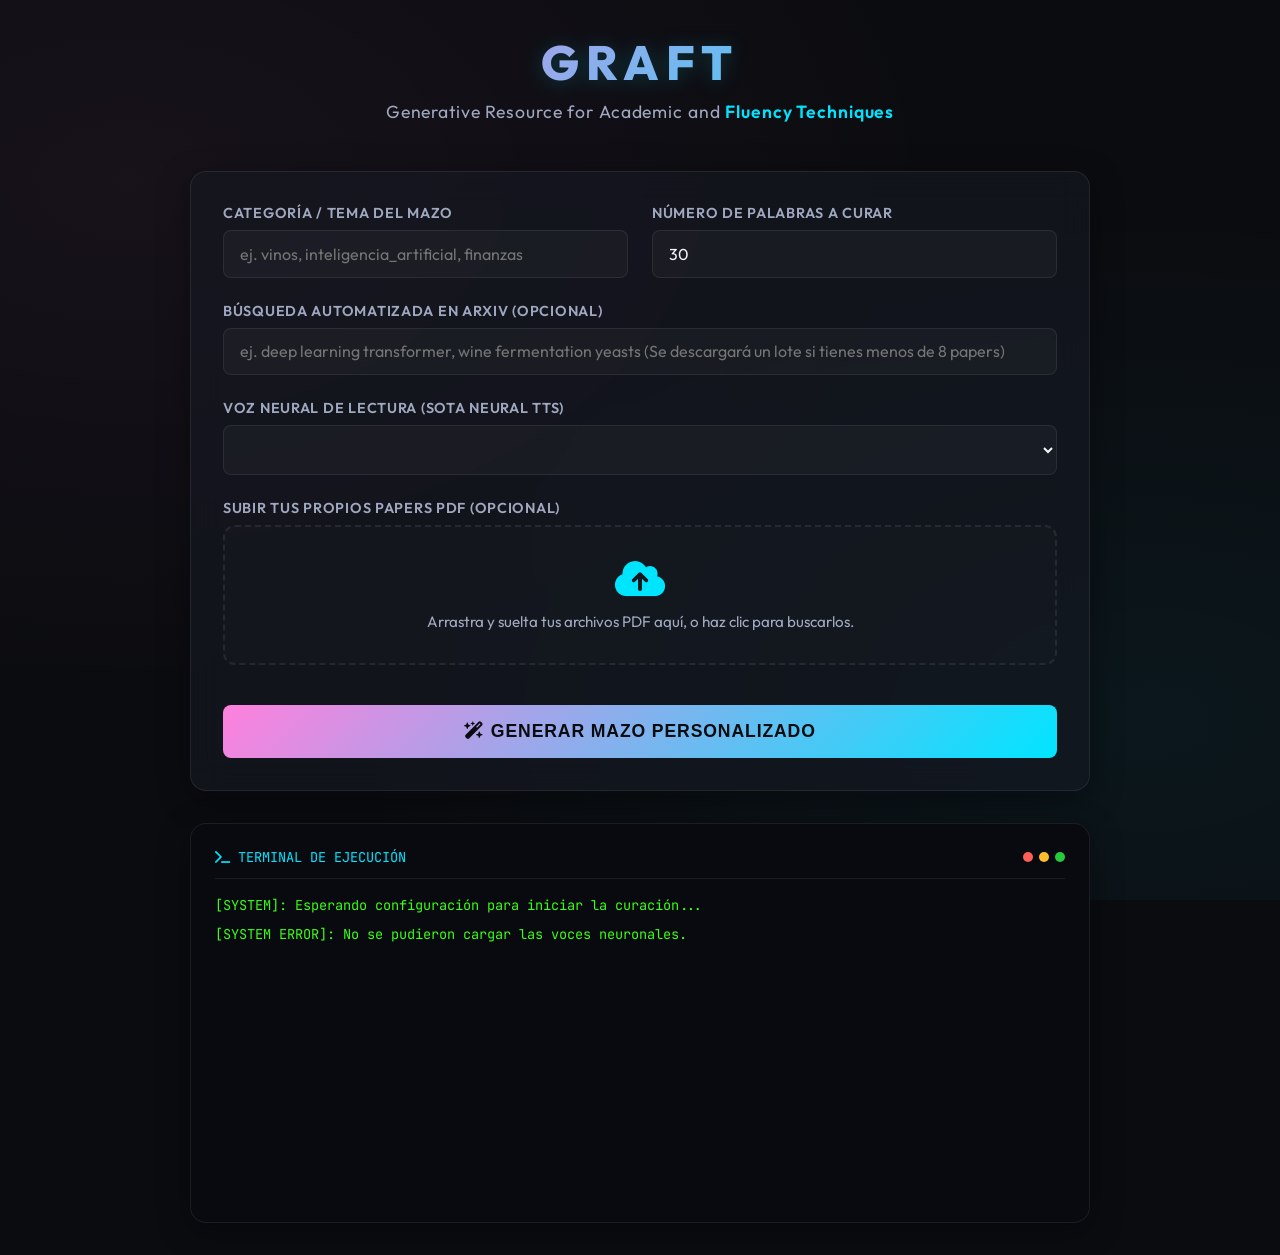
==== static/index.html @ f8f26b46 "Initial commit: GRAFT (Generative Resource for Academic and Fluency Techniques)" ====
<!DOCTYPE html>
<html lang="es">
<head>
    <meta charset="UTF-8">
    <meta name="viewport" content="width=device-width, initial-scale=1.0">
    <title>GRAFT - Generative Resource for Academic and Fluency Techniques</title>
    <link rel="stylesheet" href="/static/style.css">
    <link rel="stylesheet" href="https://cdnjs.cloudflare.com/ajax/libs/font-awesome/6.4.0/css/all.min.css">
</head>
<body>
    <div class="container">
        <!-- Branding Header -->
        <header>
            <h1>GRAFT</h1>
            <p class="subtitle">Generative Resource for Academic and <span>Fluency Techniques</span></p>
        </header>

        <!-- Main Form Panel -->
        <div class="card">
            <form id="graftForm" class="form-grid">
                <div class="input-group">
                    <label for="category">Categoría / Tema del Mazo</label>
                    <input type="text" id="category" name="category" placeholder="ej. vinos, inteligencia_artificial, finanzas" required>
                </div>

                <div class="input-group">
                    <label for="limit">Número de Palabras a Curar</label>
                    <input type="number" id="limit" name="limit" min="5" max="100" value="30" required>
                </div>

                <div class="input-group full-width">
                    <label for="query">Búsqueda Automatizada en arXiv (Opcional)</label>
                    <input type="text" id="query" name="query" placeholder="ej. deep learning transformer, wine fermentation yeasts (Se descargará un lote si tienes menos de 8 papers)">
                </div>

                <div class="input-group full-width">
                    <label for="voice">Voz Neural de Lectura (SOTA Neural TTS)</label>
                    <select id="voice" name="voice">
                        <!-- Loaded dynamically -->
                    </select>
                </div>

                <!-- Drag & Drop Zone -->
                <div class="input-group full-width">
                    <label>Subir tus propios Papers PDF (Opcional)</label>
                    <div id="dropzone" class="dropzone">
                        <i class="fa-solid fa-cloud-arrow-up"></i>
                        <p id="dropzoneText">Arrastra y suelta tus archivos PDF aquí, o haz clic para buscarlos.</p>
                        <input type="file" id="fileInput" multiple accept=".pdf" style="display: none;">
                        <div id="fileList" class="file-list" style="display: none;"></div>
                    </div>
                </div>

                <div class="full-width">
                    <button type="submit" id="submitBtn" class="btn-primary">
                        <i class="fa-solid fa-wand-magic-sparkles"></i> Generar Mazo Personalizado
                    </button>
                </div>
            </form>

            <!-- Download Panel -->
            <div id="downloadSection" class="download-section">
                <div class="download-title"><i class="fa-solid fa-circle-check"></i> ¡Mazo Compilado con Éxito!</div>
                <p style="font-size: 0.9rem; color: var(--text-secondary); margin-bottom: 1rem;">
                    Descarga tu archivo .apkg e impórtalo directamente en Anki en tu celular o computadora.
                </p>
                <a id="downloadBtn" href="#" class="btn-download">
                    <i class="fa-solid fa-file-arrow-down"></i> Descargar Mazo (.apkg)
                </a>
            </div>
        </div>

        <!-- Real-time Terminal Log Output -->
        <div class="card terminal-card">
            <div class="terminal-header">
                <div class="terminal-title"><i class="fa-solid fa-terminal"></i> Terminal de Ejecución</div>
                <div class="dot-group">
                    <div class="dot red"></div>
                    <div class="dot yellow"></div>
                    <div class="dot green"></div>
                </div>
            </div>
            <div id="terminal" class="terminal-body">
                <div>[SYSTEM]: Esperando configuración para iniciar la curación...</div>
            </div>
        </div>
    </div>

    <!-- JS Logic -->
    <script>
        const form = document.getElementById('graftForm');
        const categoryInput = document.getElementById('category');
        const limitInput = document.getElementById('limit');
        const queryInput = document.getElementById('query');
        const voiceSelect = document.getElementById('voice');
        const submitBtn = document.getElementById('submitBtn');
        const terminal = document.getElementById('terminal');
        const dropzone = document.getElementById('dropzone');
        const dropzoneText = document.getElementById('dropzoneText');
        const fileInput = document.getElementById('fileInput');
        const fileList = document.getElementById('fileList');
        const downloadSection = document.getElementById('downloadSection');
        const downloadBtn = document.getElementById('downloadBtn');

        let logEventSource = null;
        let selectedFiles = [];

        // 1. Fetch available voices on load
        async function loadVoices() {
            try {
                const res = await fetch('/api/voices');
                const voices = await res.json();
                voiceSelect.innerHTML = voices.map(v => 
                    `<option value="${v.id}">${v.name}</option>`
                ).join('');
            } catch (err) {
                printLog(`[SYSTEM ERROR]: No se pudieron cargar las voces neuronales.`);
            }
        }
        loadVoices();

        // 2. Logging helper
        function printLog(msg, color = null) {
            const line = document.createElement('div');
            line.textContent = msg;
            if (color) {
                line.style.color = color;
            }
            terminal.appendChild(line);
            terminal.scrollTop = terminal.scrollHeight;
        }

        // 3. Drag & Drop File Upload Handling
        dropzone.addEventListener('click', () => fileInput.click());

        dropzone.addEventListener('dragover', (e) => {
            e.preventDefault();
            dropzone.classList.add('dragover');
        });

        dropzone.addEventListener('dragleave', () => {
            dropzone.classList.remove('dragover');
        });

        dropzone.addEventListener('drop', (e) => {
            e.preventDefault();
            dropzone.classList.remove('dragover');
            handleFileSelection(e.dataTransfer.files);
        });

        fileInput.addEventListener('change', (e) => {
            handleFileSelection(e.target.files);
        });

        function handleFileSelection(files) {
            const category = categoryInput.value.trim();
            if (!category) {
                alert("Por favor, ingresa el nombre de la categoría primero para saber dónde guardar los PDFs.");
                return;
            }

            const pdfs = Array.from(files).filter(f => f.name.endsWith('.pdf'));
            if (pdfs.length === 0) {
                alert("Solo se admiten archivos en formato PDF.");
                return;
            }

            selectedFiles = pdfs;
            fileList.style.display = 'block';
            fileList.innerHTML = pdfs.map(f => `
                <div class="file-item">
                    <span><i class="fa-solid fa-file-pdf"></i> ${f.name}</span>
                    <span>(${(f.size / (1024 * 1024)).toFixed(2)} MB)</span>
                </div>
            `).join('');

            // Upload files immediately
            uploadFiles(category, pdfs);
        }

        async function uploadFiles(category, files) {
            printLog(`[SYSTEM]: Subiendo ${files.length} archivos PDF al servidor local...`);
            const formData = new FormData();
            formData.append('category', category);
            files.forEach(f => {
                formData.append('files', f);
            });

            try {
                const res = await fetch('/api/upload', {
                    method: 'POST',
                    body: formData
                });
                const data = await res.json();
                printLog(`[SYSTEM SUCCESS]: ${data.message}`, '#00E5FF');
                dropzoneText.textContent = `¡${files.length} archivos subidos correctamente!`;
            } catch (err) {
                printLog(`[SYSTEM ERROR]: Error al subir archivos: ${err}`, '#ff5f56');
            }
        }

        // 4. Form Submission and Log Streaming (SSE)
        form.addEventListener('submit', async (e) => {
            e.preventDefault();

            const category = categoryInput.value.trim();
            const limit = limitInput.value;
            const query = queryInput.value.trim();
            const voice = voiceSelect.value;

            if (!category) return;

            // Reset UI
            downloadSection.style.display = 'none';
            submitBtn.disabled = true;
            terminal.innerHTML = '';
            printLog(`[SYSTEM]: Inicializando pipeline de curación GRAFT...`);

            // Start generation via REST POST
            const formData = new FormData();
            formData.append('category', category);
            formData.append('limit', limit);
            formData.append('query', query);
            formData.append('voice', voice);

            try {
                const res = await fetch('/api/generate', {
                    method: 'POST',
                    body: formData
                });

                if (!res.ok) {
                    const errData = await res.json();
                    throw new Error(errData.detail || "Error al iniciar.");
                }

                // Connect to real-time logs via SSE
                connectLogStream(category);

            } catch (err) {
                printLog(`[SYSTEM ERROR]: ${err.message}`, '#ff5f56');
                submitBtn.disabled = false;
            }
        });

        function connectLogStream(category) {
            if (logEventSource) {
                logEventSource.close();
            }

            logEventSource = new EventSource('/api/logs');

            logEventSource.onmessage = (event) => {
                const line = event.data;
                
                // Color mappings for terminal clarity
                if (line.includes("SUCCESS:")) {
                    printLog(line, '#00FF87');
                    // Show download section
                    downloadBtn.href = `/api/download/${category}`;
                    downloadSection.style.display = 'block';
                    logEventSource.close();
                    submitBtn.disabled = false;
                } else if (line.includes("ERROR in pipeline")) {
                    printLog(line, '#ff5f56');
                    logEventSource.close();
                    submitBtn.disabled = false;
                } else if (line.includes("--- STEP")) {
                    printLog(line, '#FF80DD');
                } else if (line.includes("Executing command:")) {
                    printLog(line, '#a0a8c0');
                } else {
                    printLog(line);
                }
            };

            logEventSource.onerror = (err) => {
                // Connection might close naturally when worker finishes
                console.log("Log stream connection closed or error occurred:", err);
            };
        }
    </script>
</body>
</html>
---- static/style.css ----
@import url('https://fonts.googleapis.com/css2?family=Outfit:wght@300;400;600;800&family=JetBrains+Mono:wght@400;700&display=swap');

:root {
    --bg-color: #0b0c10;
    --card-bg: rgba(22, 26, 35, 0.65);
    --border-color: rgba(255, 255, 255, 0.08);
    --accent-magenta: #FF80DD;
    --accent-cyan: #00E5FF;
    --text-primary: #f5f6fa;
    --text-secondary: #a0a8c0;
    --terminal-bg: #090a0f;
    --btn-hover-glow: 0 0 15px rgba(0, 229, 255, 0.4);
}

* {
    margin: 0;
    padding: 0;
    box-sizing: border-box;
}

body {
    background-color: var(--bg-color);
    background-image: 
        radial-gradient(at 10% 20%, rgba(255, 128, 221, 0.05) 0px, transparent 50%),
        radial-gradient(at 90% 80%, rgba(0, 229, 255, 0.05) 0px, transparent 50%);
    background-attachment: fixed;
    color: var(--text-primary);
    font-family: 'Outfit', sans-serif;
    min-height: 100vh;
    display: flex;
    justify-content: center;
    align-items: center;
    padding: 2rem 1rem;
}

.container {
    max-width: 900px;
    width: 100%;
    display: grid;
    grid-template-columns: 1fr;
    gap: 2rem;
}

@media (min-width: 768px) {
    .container {
        grid-template-columns: 1fr;
    }
}

/* Header Branding */
header {
    text-align: center;
    margin-bottom: 1rem;
}

h1 {
    font-size: 3rem;
    font-weight: 800;
    letter-spacing: 0.15em;
    background: linear-gradient(135deg, var(--accent-magenta) 0%, var(--accent-cyan) 100%);
    -webkit-background-clip: text;
    -webkit-text-fill-color: transparent;
    margin-bottom: 0.5rem;
    text-transform: uppercase;
    filter: drop-shadow(0 2px 10px rgba(0, 229, 255, 0.2));
}

.subtitle {
    font-size: 1.1rem;
    color: var(--text-secondary);
    font-weight: 400;
    letter-spacing: 0.05em;
}

.subtitle span {
    color: var(--accent-cyan);
    font-weight: 600;
}

/* Glassmorphism Card Panels */
.card {
    background: var(--card-bg);
    border: 1px solid var(--border-color);
    border-radius: 16px;
    padding: 2rem;
    backdrop-filter: blur(16px);
    -webkit-backdrop-filter: blur(16px);
    box-shadow: 0 8px 32px 0 rgba(0, 0, 0, 0.37);
}

.form-grid {
    display: grid;
    grid-template-columns: 1fr;
    gap: 1.5rem;
}

@media (min-width: 600px) {
    .form-grid {
        grid-template-columns: 1fr 1fr;
    }
    .full-width {
        grid-column: span 2;
    }
}

.input-group {
    display: flex;
    flex-direction: column;
    gap: 0.5rem;
}

label {
    font-size: 0.9rem;
    font-weight: 600;
    color: var(--text-secondary);
    text-transform: uppercase;
    letter-spacing: 0.05em;
}

input, select, textarea {
    background: rgba(255, 255, 255, 0.03);
    border: 1px solid var(--border-color);
    border-radius: 8px;
    padding: 0.8rem 1rem;
    color: var(--text-primary);
    font-family: inherit;
    font-size: 1rem;
    transition: all 0.3s ease;
}

input:focus, select:focus, textarea:focus {
    outline: none;
    border-color: var(--accent-cyan);
    background: rgba(0, 229, 255, 0.02);
    box-shadow: 0 0 10px rgba(0, 229, 255, 0.1);
}

/* Drag and Drop Zone */
.dropzone {
    border: 2px dashed var(--border-color);
    border-radius: 12px;
    padding: 2rem;
    text-align: center;
    cursor: pointer;
    transition: all 0.3s ease;
    background: rgba(255, 255, 255, 0.01);
}

.dropzone:hover, .dropzone.dragover {
    border-color: var(--accent-cyan);
    background: rgba(0, 229, 255, 0.02);
}

.dropzone i {
    font-size: 2.5rem;
    color: var(--accent-cyan);
    margin-bottom: 0.8rem;
    display: block;
}

.dropzone p {
    font-size: 0.95rem;
    color: var(--text-secondary);
}

.dropzone .file-list {
    margin-top: 1rem;
    text-align: left;
    background: rgba(0, 0, 0, 0.2);
    border-radius: 6px;
    padding: 0.5rem;
    max-height: 120px;
    overflow-y: auto;
}

.file-item {
    font-size: 0.85rem;
    color: var(--accent-magenta);
    padding: 0.2rem 0.5rem;
    display: flex;
    justify-content: space-between;
}

/* Custom Buttons */
.btn-primary {
    background: linear-gradient(135deg, var(--accent-magenta) 0%, var(--accent-cyan) 100%);
    border: none;
    border-radius: 8px;
    color: #0b0c10;
    font-size: 1.1rem;
    font-weight: 700;
    padding: 1rem 2rem;
    cursor: pointer;
    transition: all 0.3s ease;
    text-transform: uppercase;
    letter-spacing: 0.05em;
    width: 100%;
    margin-top: 1rem;
}

.btn-primary:hover:not(:disabled) {
    transform: translateY(-2px);
    box-shadow: var(--btn-hover-glow);
}

.btn-primary:disabled {
    opacity: 0.5;
    cursor: not-allowed;
}

/* Real-time Virtual Terminal */
.terminal-card {
    display: flex;
    flex-direction: column;
    height: 400px;
    padding: 1.5rem;
    background: var(--terminal-bg);
    border: 1px solid var(--border-color);
}

.terminal-header {
    display: flex;
    justify-content: space-between;
    align-items: center;
    border-bottom: 1px solid var(--border-color);
    padding-bottom: 0.8rem;
    margin-bottom: 1rem;
}

.terminal-title {
    font-family: 'JetBrains Mono', monospace;
    font-size: 0.85rem;
    color: var(--accent-cyan);
    text-transform: uppercase;
}

.dot-group {
    display: flex;
    gap: 6px;
}

.dot {
    width: 10px;
    height: 10px;
    border-radius: 50%;
}

.dot.red { background: #ff5f56; }
.dot.yellow { background: #ffbd2e; }
.dot.green { background: #27c93f; }

.terminal-body {
    flex-grow: 1;
    overflow-y: auto;
    font-family: 'JetBrains Mono', monospace;
    font-size: 0.85rem;
    line-height: 1.6;
    color: #39ff14; /* Matrix Green */
    display: flex;
    flex-direction: column;
    gap: 0.4rem;
    padding-right: 0.5rem;
}

/* Success Download Overlay / Banner */
.download-section {
    display: none;
    text-align: center;
    margin-top: 1.5rem;
    padding: 1.5rem;
    border: 1px dashed var(--accent-cyan);
    border-radius: 12px;
    background: rgba(0, 229, 255, 0.03);
    animation: fadeIn 0.5s ease forwards;
}

@keyframes fadeIn {
    from { opacity: 0; transform: translateY(10px); }
    to { opacity: 1; transform: translateY(0); }
}

.download-title {
    color: var(--accent-cyan);
    font-size: 1.2rem;
    font-weight: 600;
    margin-bottom: 0.5rem;
}

.btn-download {
    background: linear-gradient(135deg, #00FF87 0%, #60EFFF 100%);
    color: #0b0c10;
    font-size: 1.1rem;
    font-weight: 700;
    border: none;
    border-radius: 8px;
    padding: 0.8rem 2rem;
    cursor: pointer;
    text-transform: uppercase;
    letter-spacing: 0.05em;
    display: inline-flex;
    align-items: center;
    gap: 0.5rem;
    transition: all 0.3s ease;
    margin-top: 0.5rem;
    box-shadow: 0 0 15px rgba(96, 239, 255, 0.3);
}

.btn-download:hover {
    transform: translateY(-2px);
    box-shadow: 0 0 25px rgba(96, 239, 255, 0.6);
}

/* Custom Scrollbar */
::-webkit-scrollbar {
    width: 6px;
}

::-webkit-scrollbar-track {
    background: rgba(0, 0, 0, 0.1);
}

::-webkit-scrollbar-thumb {
    background: rgba(255, 255, 255, 0.15);
    border-radius: 4px;
}

::-webkit-scrollbar-thumb:hover {
    background: rgba(255, 255, 255, 0.3);
}
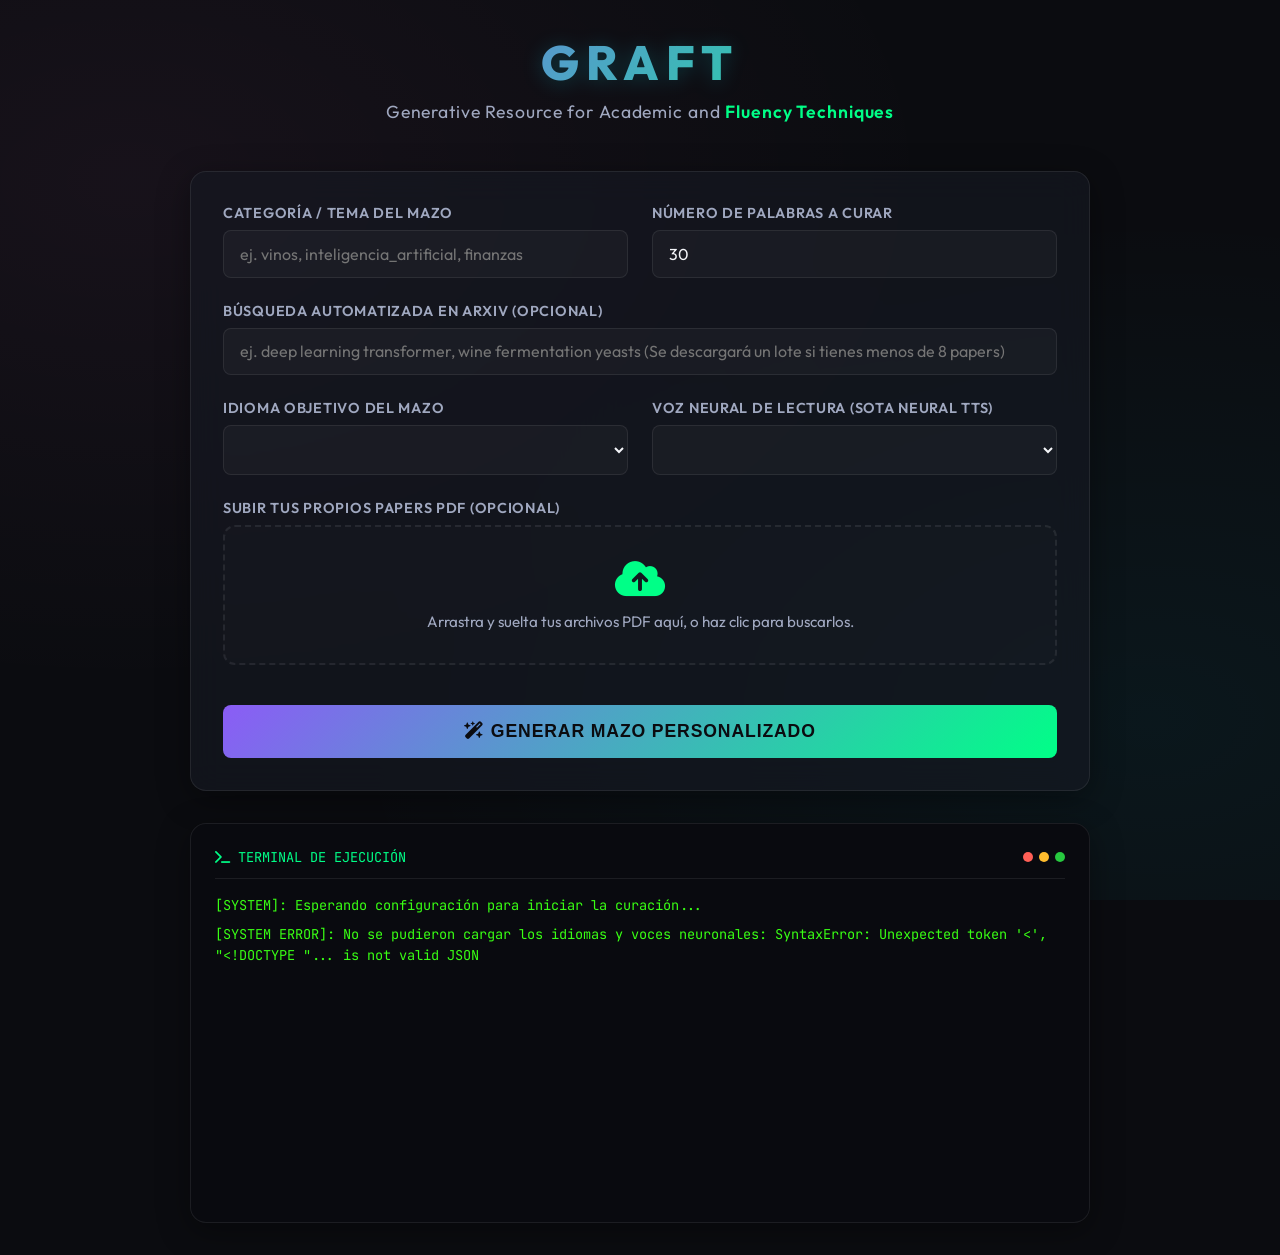
==== commit 1d8b357b: "Support target language selection and update color palette to modern neon violet and emerald green" ====
--- a/static/index.html
+++ b/static/index.html
@@ -33,7 +33,14 @@
                     <input type="text" id="query" name="query" placeholder="ej. deep learning transformer, wine fermentation yeasts (Se descargará un lote si tienes menos de 8 papers)">
                 </div>
 
-                <div class="input-group full-width">
+                <div class="input-group">
+                    <label for="language">Idioma Objetivo del Mazo</label>
+                    <select id="language" name="language">
+                        <!-- Loaded dynamically -->
+                    </select>
+                </div>
+
+                <div class="input-group">
                     <label for="voice">Voz Neural de Lectura (SOTA Neural TTS)</label>
                     <select id="voice" name="voice">
                         <!-- Loaded dynamically -->
@@ -101,23 +108,42 @@
         const fileList = document.getElementById('fileList');
         const downloadSection = document.getElementById('downloadSection');
         const downloadBtn = document.getElementById('downloadBtn');
+        const languageSelect = document.getElementById('language');
 
         let logEventSource = null;
         let selectedFiles = [];
 
-        // 1. Fetch available voices on load
-        async function loadVoices() {
+        // 1. Fetch available languages and voices on load
+        let languageData = {};
+        async function loadLanguages() {
             try {
-                const res = await fetch('/api/voices');
-                const voices = await res.json();
+                const res = await fetch('/api/languages');
+                languageData = await res.json();
+                
+                // Populate languages select
+                languageSelect.innerHTML = Object.keys(languageData).map(langKey => 
+                    `<option value="${langKey}">${languageData[langKey].name}</option>`
+                ).join('');
+                
+                // Initial voice population
+                updateVoices();
+            } catch (err) {
+                printLog(`[SYSTEM ERROR]: No se pudieron cargar los idiomas y voces neuronales: ${err}`);
+            }
+        }
+
+        function updateVoices() {
+            const selectedLang = languageSelect.value;
+            if (languageData[selectedLang]) {
+                const voices = languageData[selectedLang].voices;
                 voiceSelect.innerHTML = voices.map(v => 
                     `<option value="${v.id}">${v.name}</option>`
                 ).join('');
-            } catch (err) {
-                printLog(`[SYSTEM ERROR]: No se pudieron cargar las voces neuronales.`);
-            }
-        }
-        loadVoices();
+            }
+        }
+
+        languageSelect.addEventListener('change', updateVoices);
+        loadLanguages();
 
         // 2. Logging helper
         function printLog(msg, color = null) {
@@ -207,6 +233,7 @@
             const limit = limitInput.value;
             const query = queryInput.value.trim();
             const voice = voiceSelect.value;
+            const language = languageSelect.value;
 
             if (!category) return;
 
@@ -222,6 +249,7 @@
             formData.append('limit', limit);
             formData.append('query', query);
             formData.append('voice', voice);
+            formData.append('language', language);
 
             try {
                 const res = await fetch('/api/generate', {
@@ -234,8 +262,11 @@
                     throw new Error(errData.detail || "Error al iniciar.");
                 }
 
+                const data = await res.json();
+                const cleanCategory = data.category;
+
                 // Connect to real-time logs via SSE
-                connectLogStream(category);
+                connectLogStream(cleanCategory);
 
             } catch (err) {
                 printLog(`[SYSTEM ERROR]: ${err.message}`, '#ff5f56');
--- a/static/style.css
+++ b/static/style.css
@@ -4,12 +4,12 @@
     --bg-color: #0b0c10;
     --card-bg: rgba(22, 26, 35, 0.65);
     --border-color: rgba(255, 255, 255, 0.08);
-    --accent-magenta: #FF80DD;
-    --accent-cyan: #00E5FF;
+    --accent-magenta: #8B5CF6;
+    --accent-cyan: #00FF87;
     --text-primary: #f5f6fa;
     --text-secondary: #a0a8c0;
     --terminal-bg: #090a0f;
-    --btn-hover-glow: 0 0 15px rgba(0, 229, 255, 0.4);
+    --btn-hover-glow: 0 0 15px rgba(0, 255, 135, 0.4);
 }
 
 * {
